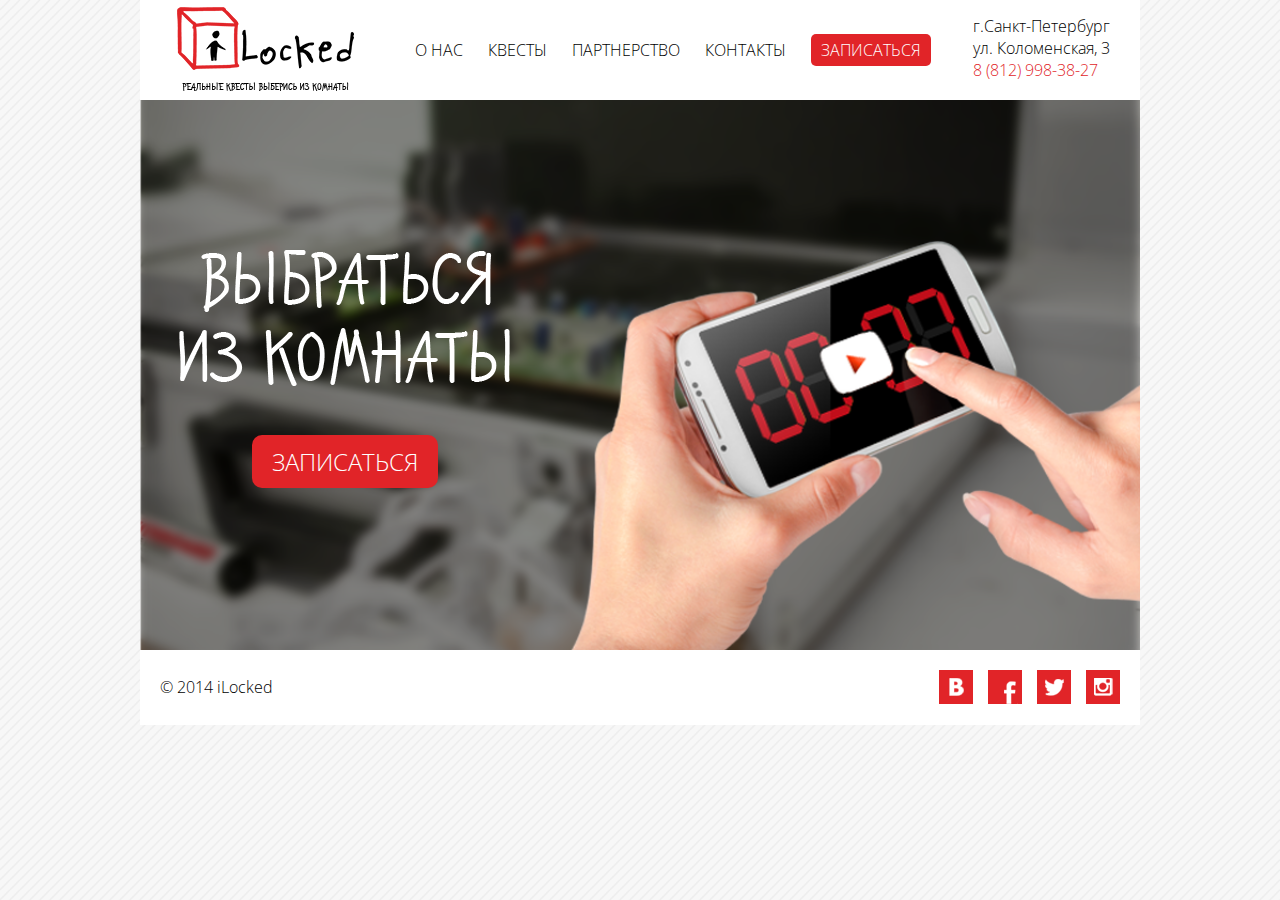
==== index.html @ 57110dcd "initial" ====
<!DOCTYPE html>
<html>
<head>
	<meta http-equiv="Content-Type" content="text/html; charset=UTF-8">
	<title>iLocked - реальные квесты</title>
	<link href="./css/main.css" media="screen" rel="stylesheet" type="text/css">
	<meta property="og:title" content="iLocked"/>
	<meta property="og:type" content="website"/>
	<meta property="og:url" content="http://www.ilocked.ru/"/>
	<meta property="og:site_name" content="iLocked"/>
	<meta property="og:description" content="ilocked - реальные квесты"/>
	<meta name="SKYPE_TOOLBAR" content="SKYPE_TOOLBAR_PARSER_COMPATIBLE"/>
	<meta name="keywords" content="escape game, escape room, exit game, quest, выйди из комнаты, интеллктуальные игры санкт-петербург, квесты, квесты оффлайн спб, развлечения, реальные квесты питер"/>
	<meta name="description" content="ilocked - реальные квесты"/>
	<link rel="canonical" href="http://www.ilocked.ru/"/>
</head>
<body>
<div class="main">
	<div class="header">
		<div class="logo"></div>
		<div class="topmenu">
			<ul>
				<li class="menuitem"><a href="./about.html">о нас</a></li>
				<li class="menuitem"><a href="./quests.html">квесты</a></li>
				<li class="menuitem"><a href="./partner.html">партнерство</a></li>
				<li class="menuitem"><a href="./contacts.html">контакты</a></li>
				<li class="menuitem"><a class="booking" href="./booking.html">записаться</a></li>
			</ul>
		</div>
		<div class="topinfo">
			<p>г.Санкт-Петербург</p>
			<p>ул. Коломенская, 3</p>
			<p class="red">8 (812) 998-38-27</p>
		</div>
	</div>
	<div class="content-main">
		<div class="main-banner">
			<img src="./img/main_escape.png">
			<a href="./booking.html">записаться</a>
		</div>
	</div>
	<div class="footer">
		© 2014 iLocked
		<a href="http://instagram.com/ilockedru"><img src="./img/inst.png"></a>
		<a href="https://twitter.com/ilockedru"><img src="./img/tw.png"></a>
		<a href="https://www.facebook.com/pages/ILocked-real-life-quests-%D1%80%D0%B5%D0%B0%D0%BB%D1%8C%D0%BD%D1%8B%D0%B5-%D0%BA%D0%B2%D0%B5%D1%81%D1%82%D1%8B/686473231415790"><img src="./img/fb.png"></a>
		<a href="http://vk.com/ilockedru"><img src="./img/vk.png"></a>
	</div>
</div>
</body>
</html>
---- css/main.css ----
@import url(http://fonts.googleapis.com/css?family=Open+Sans:300,400&subset=latin,cyrillic,cyrillic-ext);
@import url(http://fonts.googleapis.com/css?family=Open+Sans+Condensed:300,300italic,700&subset=latin,cyrillic-ext,cyrillic);

* {
	margin: 0;
	padding: 0;
}
body {
	font-size: 12pt;
	font-family: 'Open Sans', sans-serif;
	font-weight: 300;
	background: url(../img/bg.png) repeat;
}
.main {
	margin: 0px auto;
	width: 1000px;
	position: relative;
	background: #fff;
	min-width: 1000px;
}
.header {
	background-color: #fff;
	width: 100%;
	overflow: hidden;
}
.logo {
	float: left;
	margin-left: 30px;
	height: 100px;
	width: 190px;
	background: url(../img/logo.png) no-repeat center;
}
.topmenu {
	margin-left: 30px;
	float: left;
}
.menuitem {
	float: left;
	list-style: none;
	margin-left: 25px;
	line-height: 100px;
}
.menuitem a {
	text-decoration: none;
	color: #000;
	text-transform: uppercase;
}
.menuitem a:hover {
	text-decoration: underline;
}
.menuitem > .booking {
	background: #e12428;
	border-radius: 5px;
	padding: 5px 10px;
	line-height: 20px;
	color: #fff;
}
.topinfo {
	float: right;
	margin-right: 30px;
	margin-top: 15px;
}
.red {
	color: #e12428;
}

.content-main {
	width: 100%;
	height: 550px;
	background: url(../img/main_big_pic.png) no-repeat;
	background-position: center;
	background-size: 1000px auto;
}
.main-banner {
	float: left;
	width: 350px;
	height: 250px;
	text-align: center;
	margin: 150px auto auto 30px;
}
.main-banner a {
	background: #e12428;
	border-radius: 10px;
	padding: 10px 20px;
	line-height: 40px;
	color: #fff;
	font-size: x-large;
	text-transform: uppercase;
	text-decoration: none;
	position: relative;
	top: 50px;
}


.footer {
	padding: 20px;
	height: 35px;
	line-height: 35px;
	text-align: left;
}
.footer a {
	float: right;
	padding-right: 15px;
}
.footer a:first-of-type {
	padding-right: 0px;
}
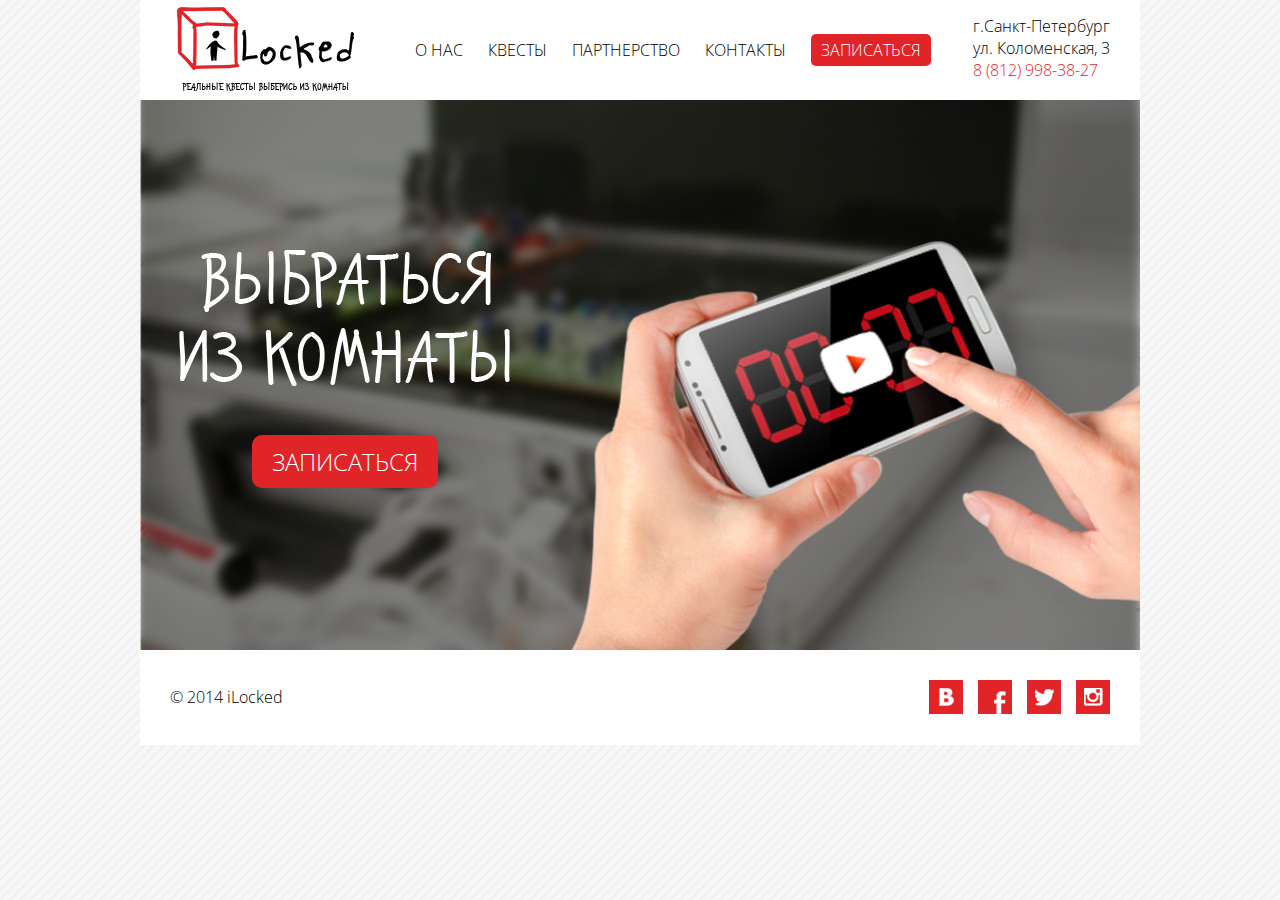
==== commit 135facb0: "8" ====
--- a/index.html
+++ b/index.html
@@ -3,21 +3,34 @@
 <head>
 	<meta http-equiv="Content-Type" content="text/html; charset=UTF-8">
 	<title>iLocked - реальные квесты</title>
-	<link href="./css/main.css" media="screen" rel="stylesheet" type="text/css">
+
 	<meta property="og:title" content="iLocked"/>
 	<meta property="og:type" content="website"/>
 	<meta property="og:url" content="http://www.ilocked.ru/"/>
 	<meta property="og:site_name" content="iLocked"/>
 	<meta property="og:description" content="ilocked - реальные квесты"/>
+
 	<meta name="SKYPE_TOOLBAR" content="SKYPE_TOOLBAR_PARSER_COMPATIBLE"/>
-	<meta name="keywords" content="escape game, escape room, exit game, quest, выйди из комнаты, интеллктуальные игры санкт-петербург, квесты, квесты оффлайн спб, развлечения, реальные квесты питер"/>
-	<meta name="description" content="ilocked - реальные квесты"/>
+
+	<meta name="title" content="iLocked - реальные квесты" />
+	<meta name="keywords" content="escape game, escape room, exit game, quest, выйди из комнаты, интеллектуальные игры в санкт-петербурге, квесты, квесты оффлайн, спб, развлечения, реальные квесты питер, эскейпрум, выйти из комнаты, выбраться из комнаты, побег из комнаты, эскейп рум"/>
+	<meta name="description" content="iLocked - реальные квесты выберись из комнаты"/>
+
+	<meta name="viewport" content="width=device-width" />
+	<meta name="robots" content="index, follow" />
+	<meta name="revisit" content="7" />
+	<meta name="document-state" content="dynamic" />
+	<meta http-equiv="content-language" content="ru" />
+	<meta http-equiv="X-UA-Compatible" content="IE=edge,chrome=1" />
+
 	<link rel="canonical" href="http://www.ilocked.ru/"/>
-</head>
+	<link rel="shortcut icon" href="./img/fav.ico" type="image/png"/>
+	<link href="./css/main.css" media="screen" rel="stylesheet" type="text/css">
+ </head>
 <body>
 <div class="main">
 	<div class="header">
-		<div class="logo"></div>
+		<div class="logo" onclick="location.href='./index.html'"></div>
 		<div class="topmenu">
 			<ul>
 				<li class="menuitem"><a href="./about.html">о нас</a></li>
--- a/css/main.css
+++ b/css/main.css
@@ -11,6 +11,10 @@
 	font-weight: 300;
 	background: url(../img/bg.png) repeat;
 }
+h1 {
+	font-weight: 300;
+}
+
 .main {
 	margin: 0px auto;
 	width: 1000px;
@@ -29,6 +33,7 @@
 	height: 100px;
 	width: 190px;
 	background: url(../img/logo.png) no-repeat center;
+	cursor: pointer;
 }
 .topmenu {
 	margin-left: 30px;
@@ -91,9 +96,162 @@
 	top: 50px;
 }
 
+.content {
+	width: 100%;
+	background: #fff;
+	text-align: left;
+	background-size: 1000px auto;
+}
+.about-text {
+	padding: 30px 30px 0px 30px;
+}
+.about-text ol, ul {
+	padding: inherit;
+	padding-top: 0;
+}
+
+.quests-gallery {
+	padding: 0 30px;
+	text-align: left;
+	overflow: auto;
+}
+.left {
+	float: left;
+}
+.right {
+	float: right;
+}
+.quests-preview-container {
+	width: 450px;
+	height: 300px;
+	position: relative;
+	margin-top: 30px;
+	z-index: 0;
+	cursor: pointer;
+}
+.quests-chernobyl:before {
+	content: "";
+	position: relative;
+	z-index: -1;
+	display: block;
+	background: url(http://cs620519.vk.me/v620519916/1405/O_xQewYS6rc.jpg) center no-repeat;
+	width: 450px;
+	height: 300px;
+	background-size: 450px auto;
+
+	filter: blur(1px); 
+	-webkit-filter: blur(1px); 
+	-moz-filter: blur(1px);
+	-o-filter: blur(1px); 
+	-ms-filter: blur(1px);
+	filter: url(../img/blur.svg#blur);
+	filter:progid:DXImageTransform.Microsoft.Blur(PixelRadius='1');
+}
+.quests-pirates:before {
+	content: "";
+	position: relative;
+	z-index: -1;
+	display: block;
+	background: url(http://cs619931.vk.me/v619931916/2a4c/KS0vwhFpjvA.jpg) center no-repeat;
+	width: 450px;
+	height: 300px;
+	background-size: 450px auto;
+
+	filter: blur(1px); 
+	-webkit-filter: blur(1px); 
+	-moz-filter: blur(1px);
+	-o-filter: blur(1px); 
+	-ms-filter: blur(1px);
+	filter: url(../img/blur.svg#blur);
+	filter:progid:DXImageTransform.Microsoft.Blur(PixelRadius='1');
+}
+.quests-saw:before {
+	content: "";
+	position: relative;
+	z-index: -1;
+	display: block;
+	background: url(http://cs540103.vk.me/c616528/v616528916/d595/JKhp8Gmlqbg.jpg) center no-repeat;
+	width: 450px;
+	height: 300px;
+	background-size: 450px auto;
+
+	filter: blur(1px); 
+	-webkit-filter: blur(1px); 
+	-moz-filter: blur(1px);
+	-o-filter: blur(1px); 
+	-ms-filter: blur(1px);
+	filter: url(../img/blur.svg#blur);
+	filter:progid:DXImageTransform.Microsoft.Blur(PixelRadius='1');
+}
+.quests-startup {
+	background: url(../img/startup.png) center no-repeat;
+	background-size: auto 300px;
+}
+
+.quests-info {
+	padding: 0px 0px 15px 15px;
+	font-weight: 300;
+	width: 300px;
+	color: #fff;
+	position: absolute;
+	bottom: 0px;
+	left: 0px;
+}
+.quests-info a {
+	background: #e12428;
+	border-radius: 10px;
+	padding: 5px 10px;
+	line-height: 40px;
+	color: #fff;
+	font-size: large;
+	text-transform: uppercase;
+	text-decoration: none;
+}
+
+.map-container {
+    padding-top: 30px;
+}
+#map_canvas {
+    width: 1000px;
+    height: 350px;
+}
+
+.quest-pic-chernobyl {
+	background: url(http://cs620519.vk.me/v620519916/1405/O_xQewYS6rc.jpg) center no-repeat;
+	background-size: 1000px auto;
+	width: 1000px;
+	height: 665px;
+	position: relative;
+}
+.quest-pic-pirates {
+	background: url(http://cs619931.vk.me/v619931916/2a4c/KS0vwhFpjvA.jpg) center no-repeat;
+	background-size: 1000px auto;
+	width: 1000px;
+	height: 665px;
+	position: relative;
+}
+.quest-info {
+	padding: 20px 0px 10px 30px;
+	background: rgba(255,255,255,0.6);
+	font-weight: 300;
+	width: 300px;
+	position: absolute;
+	bottom: 0px;
+	left: 0px;
+}
+.quest-info a {
+	background: #e12428;
+	border-radius: 10px;
+	padding: 10px 20px;
+	line-height: 70px;
+	color: #fff;
+	font-size: x-large;
+	text-transform: uppercase;
+	text-decoration: none;
+}
 
 .footer {
-	padding: 20px;
+	padding: 30px;
 	height: 35px;
 	line-height: 35px;
 	text-align: left;
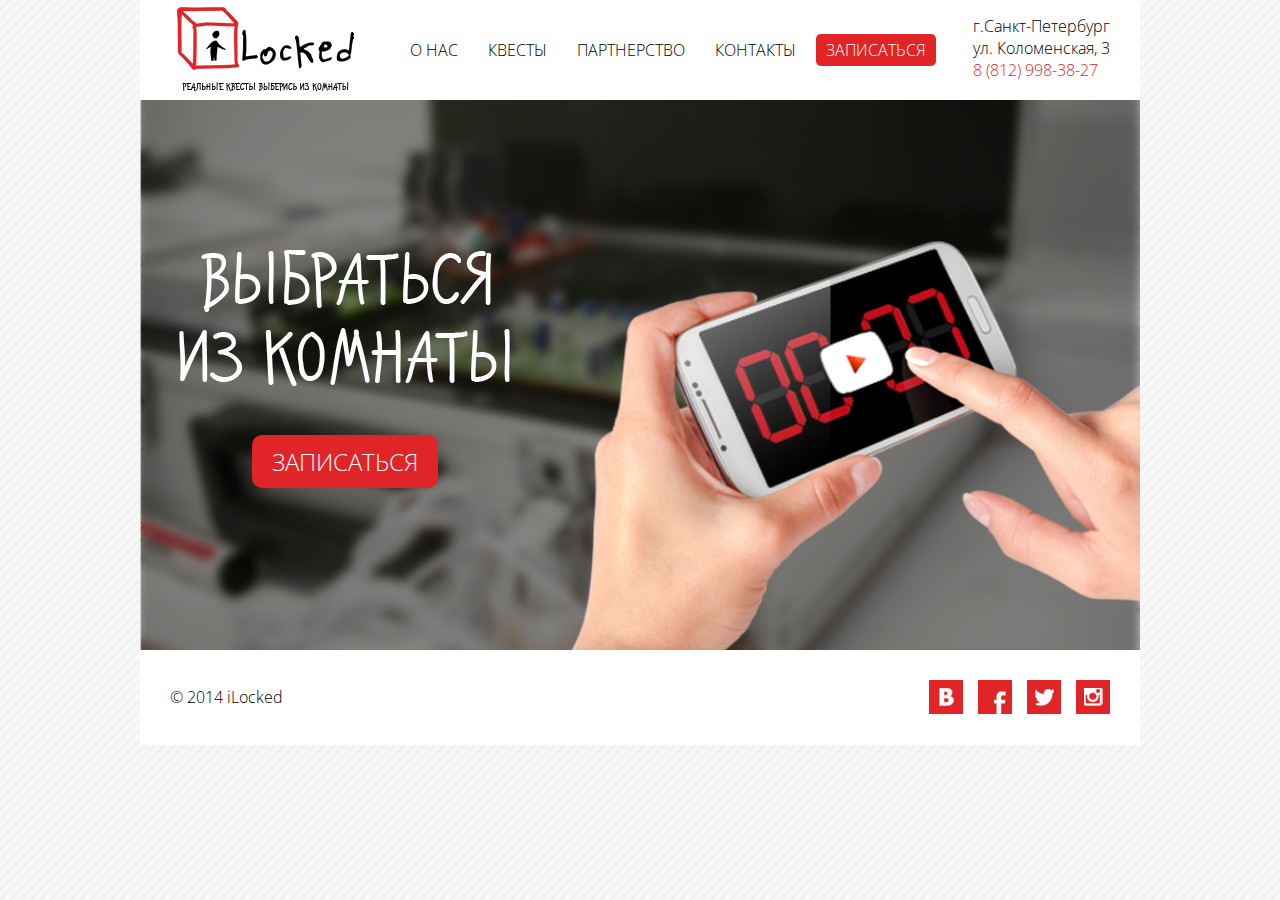
==== commit fdfe4f64: "9" ====
--- a/index.html
+++ b/index.html
@@ -43,7 +43,7 @@
 		<div class="topinfo">
 			<p>г.Санкт-Петербург</p>
 			<p>ул. Коломенская, 3</p>
-			<p class="red">8 (812) 998-38-27</p>
+			<p class="red"><tel>8 (812) 998-38-27</tel></p>
 		</div>
 	</div>
 	<div class="content-main">
--- a/css/main.css
+++ b/css/main.css
@@ -42,16 +42,24 @@
 .menuitem {
 	float: left;
 	list-style: none;
-	margin-left: 25px;
+	margin-left: 10px;
 	line-height: 100px;
 }
 .menuitem a {
 	text-decoration: none;
 	color: #000;
 	text-transform: uppercase;
+	background: #fff;
+	border-radius: 5px;
+	padding: 5px 10px;
+	line-height: 20px;
 }
 .menuitem a:hover {
-	text-decoration: underline;
+	background: #e12428;
+	border-radius: 5px;
+	padding: 5px 10px;
+	line-height: 20px;
+	color: #fff;
 }
 .menuitem > .booking {
 	background: #e12428;
@@ -100,7 +108,12 @@
 	width: 100%;
 	background: #fff;
 	text-align: left;
-	background-size: 1000px auto;
+}
+.content-booking {
+	background: #fff;
+	text-align: left;
+	padding: 0px 30px;
+	overflow: hidden;
 }
 .about-text {
 	padding: 30px 30px 0px 30px;
@@ -191,7 +204,6 @@
 .quests-info {
 	padding: 0px 0px 15px 15px;
 	font-weight: 300;
-	width: 300px;
 	color: #fff;
 	position: absolute;
 	bottom: 0px;
@@ -231,10 +243,9 @@
 	position: relative;
 }
 .quest-info {
-	padding: 20px 0px 10px 30px;
+	padding: 20px 30px 10px 30px;
 	background: rgba(255,255,255,0.6);
 	font-weight: 300;
-	width: 300px;
 	position: absolute;
 	bottom: 0px;
 	left: 0px;
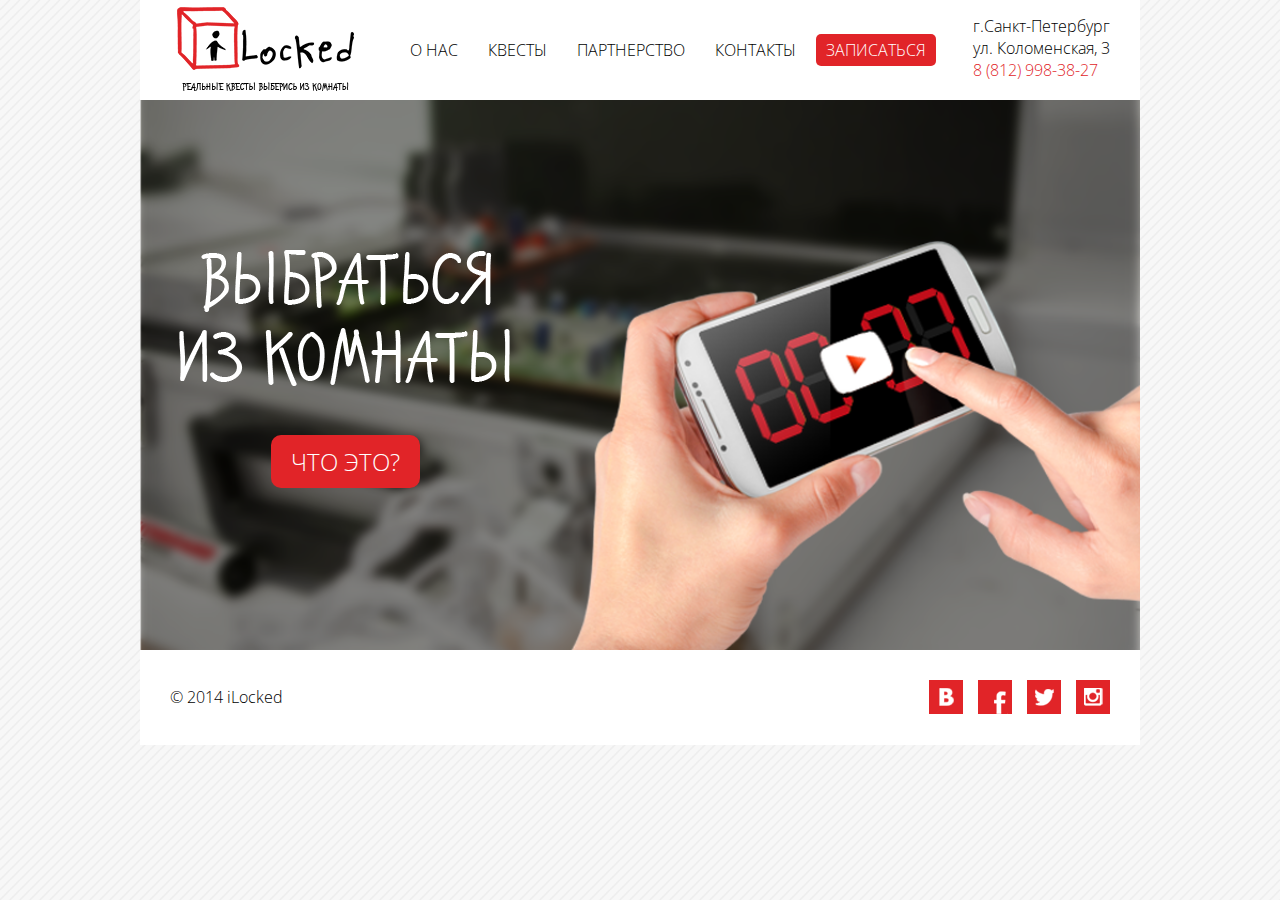
==== commit e838a8e7: "11" ====
--- a/index.html
+++ b/index.html
@@ -26,6 +26,8 @@
 	<link rel="canonical" href="http://www.ilocked.ru/"/>
 	<link rel="shortcut icon" href="./img/fav.ico" type="image/png"/>
 	<link href="./css/main.css" media="screen" rel="stylesheet" type="text/css">
+	<script src="http://code.jquery.com/jquery-1.10.1.min.js"></script>
+	<script src="./js/main.js"></script>
  </head>
 <body>
 <div class="main">
@@ -47,9 +49,10 @@
 		</div>
 	</div>
 	<div class="content-main">
+		<div id="video"></div>
 		<div class="main-banner">
 			<img src="./img/main_escape.png">
-			<a href="./booking.html">записаться</a>
+			<a href="./about.html">Что это?</a>
 		</div>
 	</div>
 	<div class="footer">
--- a/css/main.css
+++ b/css/main.css
@@ -103,6 +103,11 @@
 	position: relative;
 	top: 50px;
 }
+#video {
+	display: none;
+	width: 1000px;
+	height: 550px;
+}
 
 .content {
 	width: 100%;
@@ -147,7 +152,7 @@
 	position: relative;
 	z-index: -1;
 	display: block;
-	background: url(http://cs620519.vk.me/v620519916/1405/O_xQewYS6rc.jpg) center no-repeat;
+	background: url(../photo/01.jpg) center no-repeat;
 	width: 450px;
 	height: 300px;
 	background-size: 450px auto;
@@ -165,7 +170,7 @@
 	position: relative;
 	z-index: -1;
 	display: block;
-	background: url(http://cs619931.vk.me/v619931916/2a4c/KS0vwhFpjvA.jpg) center no-repeat;
+	background: url(../photo/11.jpg) center no-repeat;
 	width: 450px;
 	height: 300px;
 	background-size: 450px auto;
@@ -202,10 +207,12 @@
 }
 
 .quests-info {
-	padding: 0px 0px 15px 15px;
+	padding: 15px 0px;
 	font-weight: 300;
 	color: #fff;
 	position: absolute;
+	background-color: rgba(0,0,0,0.5);
+	width: 100%;
 	bottom: 0px;
 	left: 0px;
 }
@@ -218,6 +225,9 @@
 	font-size: large;
 	text-transform: uppercase;
 	text-decoration: none;
+}
+.quests-info-text {
+	padding-left: 15px;
 }
 
 .map-container {
@@ -229,14 +239,12 @@
 }
 
 .quest-pic-chernobyl {
-	background: url(http://cs620519.vk.me/v620519916/1405/O_xQewYS6rc.jpg) center no-repeat;
 	background-size: 1000px auto;
 	width: 1000px;
 	height: 665px;
 	position: relative;
 }
 .quest-pic-pirates {
-	background: url(http://cs619931.vk.me/v619931916/2a4c/KS0vwhFpjvA.jpg) center no-repeat;
 	background-size: 1000px auto;
 	width: 1000px;
 	height: 665px;
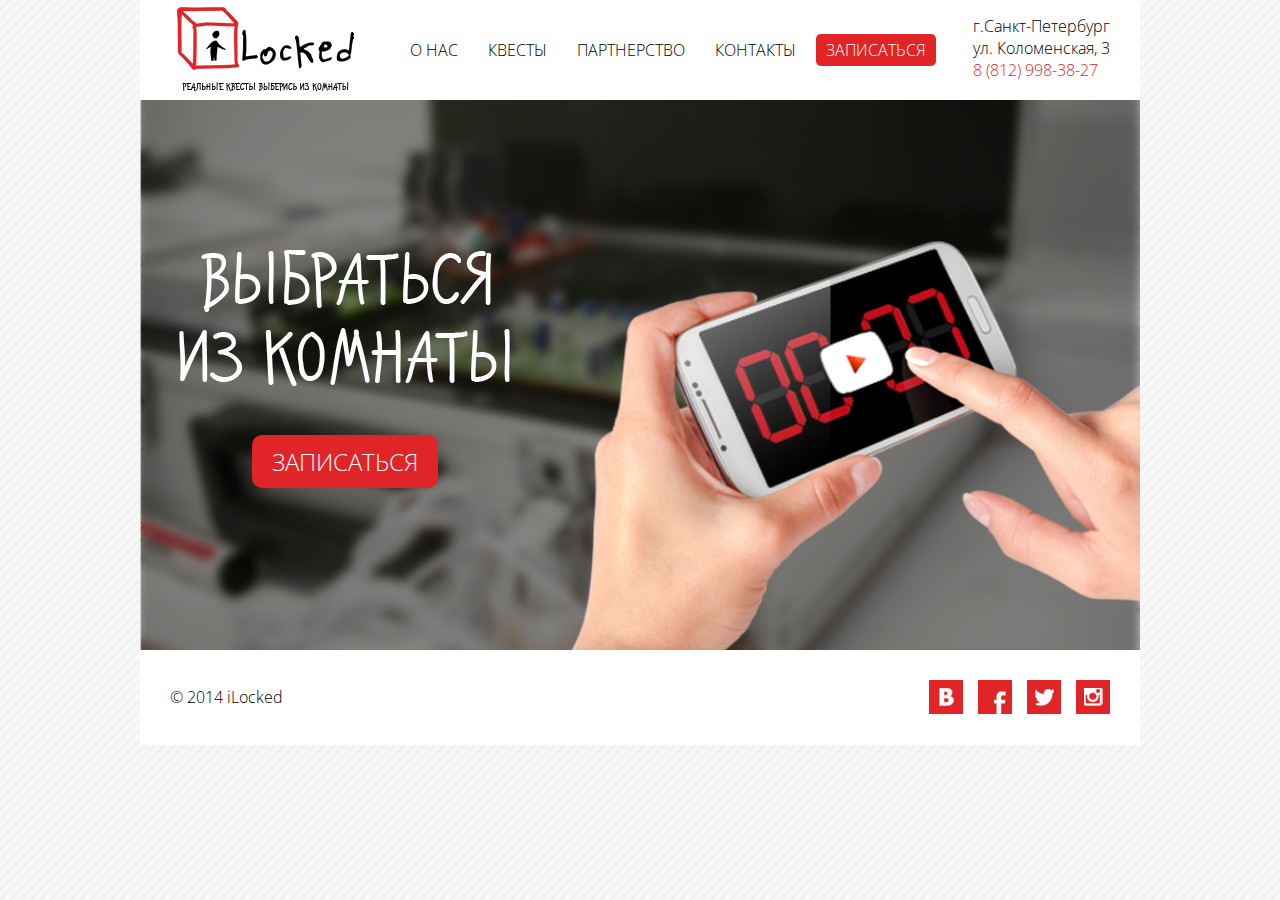
==== commit a860e2e0: "12" ====
--- a/index.html
+++ b/index.html
@@ -52,7 +52,8 @@
 		<div id="video"></div>
 		<div class="main-banner">
 			<img src="./img/main_escape.png">
-			<a href="./about.html">Что это?</a>
+			<a href="./booking.html">Записаться</a>
+			<div class="playvideo"></div>
 		</div>
 	</div>
 	<div class="footer">
--- a/css/main.css
+++ b/css/main.css
@@ -83,6 +83,7 @@
 	background: url(../img/main_big_pic.png) no-repeat;
 	background-position: center;
 	background-size: 1000px auto;
+	position: relative;
 }
 .main-banner {
 	float: left;
@@ -108,6 +109,14 @@
 	width: 1000px;
 	height: 550px;
 }
+.playvideo {
+	position: absolute;
+	top: 230px;
+	right: 250px;
+	width: 70px;
+	height: 70px;
+	cursor: pointer;
+}
 
 .content {
 	width: 100%;
@@ -147,59 +156,20 @@
 	z-index: 0;
 	cursor: pointer;
 }
-.quests-chernobyl:before {
-	content: "";
-	position: relative;
-	z-index: -1;
-	display: block;
-	background: url(../photo/01.jpg) center no-repeat;
-	width: 450px;
-	height: 300px;
-	background-size: 450px auto;
-
-	filter: blur(1px); 
-	-webkit-filter: blur(1px); 
-	-moz-filter: blur(1px);
-	-o-filter: blur(1px); 
-	-ms-filter: blur(1px);
-	filter: url(../img/blur.svg#blur);
-	filter:progid:DXImageTransform.Microsoft.Blur(PixelRadius='1');
-}
-.quests-pirates:before {
-	content: "";
-	position: relative;
-	z-index: -1;
-	display: block;
-	background: url(../photo/11.jpg) center no-repeat;
-	width: 450px;
-	height: 300px;
-	background-size: 450px auto;
-
-	filter: blur(1px); 
-	-webkit-filter: blur(1px); 
-	-moz-filter: blur(1px);
-	-o-filter: blur(1px); 
-	-ms-filter: blur(1px);
-	filter: url(../img/blur.svg#blur);
-	filter:progid:DXImageTransform.Microsoft.Blur(PixelRadius='1');
-}
-.quests-saw:before {
-	content: "";
-	position: relative;
-	z-index: -1;
-	display: block;
-	background: url(http://cs540103.vk.me/c616528/v616528916/d595/JKhp8Gmlqbg.jpg) center no-repeat;
-	width: 450px;
-	height: 300px;
-	background-size: 450px auto;
-
-	filter: blur(1px); 
-	-webkit-filter: blur(1px); 
-	-moz-filter: blur(1px);
-	-o-filter: blur(1px); 
-	-ms-filter: blur(1px);
-	filter: url(../img/blur.svg#blur);
-	filter:progid:DXImageTransform.Microsoft.Blur(PixelRadius='1');
+.quests-chernobyl {
+	background: url(../img/chernobyl.jpg) center no-repeat;
+	width: 450px;
+	height: 300px;
+}
+.quests-pirates {
+	background: url(../img/pirates.jpg) center no-repeat;
+	width: 450px;
+	height: 300px;
+}
+.quests-saw {
+	background: url(../img/saw.jpg) center no-repeat;
+	width: 450px;
+	height: 300px;
 }
 .quests-startup {
 	background: url(../img/startup.png) center no-repeat;
@@ -250,6 +220,10 @@
 	height: 665px;
 	position: relative;
 }
+#photogallery1, #photogallery2 {
+	z-index: -1;
+}
+
 .quest-info {
 	padding: 20px 30px 10px 30px;
 	background: rgba(255,255,255,0.6);
@@ -257,6 +231,7 @@
 	position: absolute;
 	bottom: 0px;
 	left: 0px;
+	z-index: 0;
 }
 .quest-info a {
 	background: #e12428;
